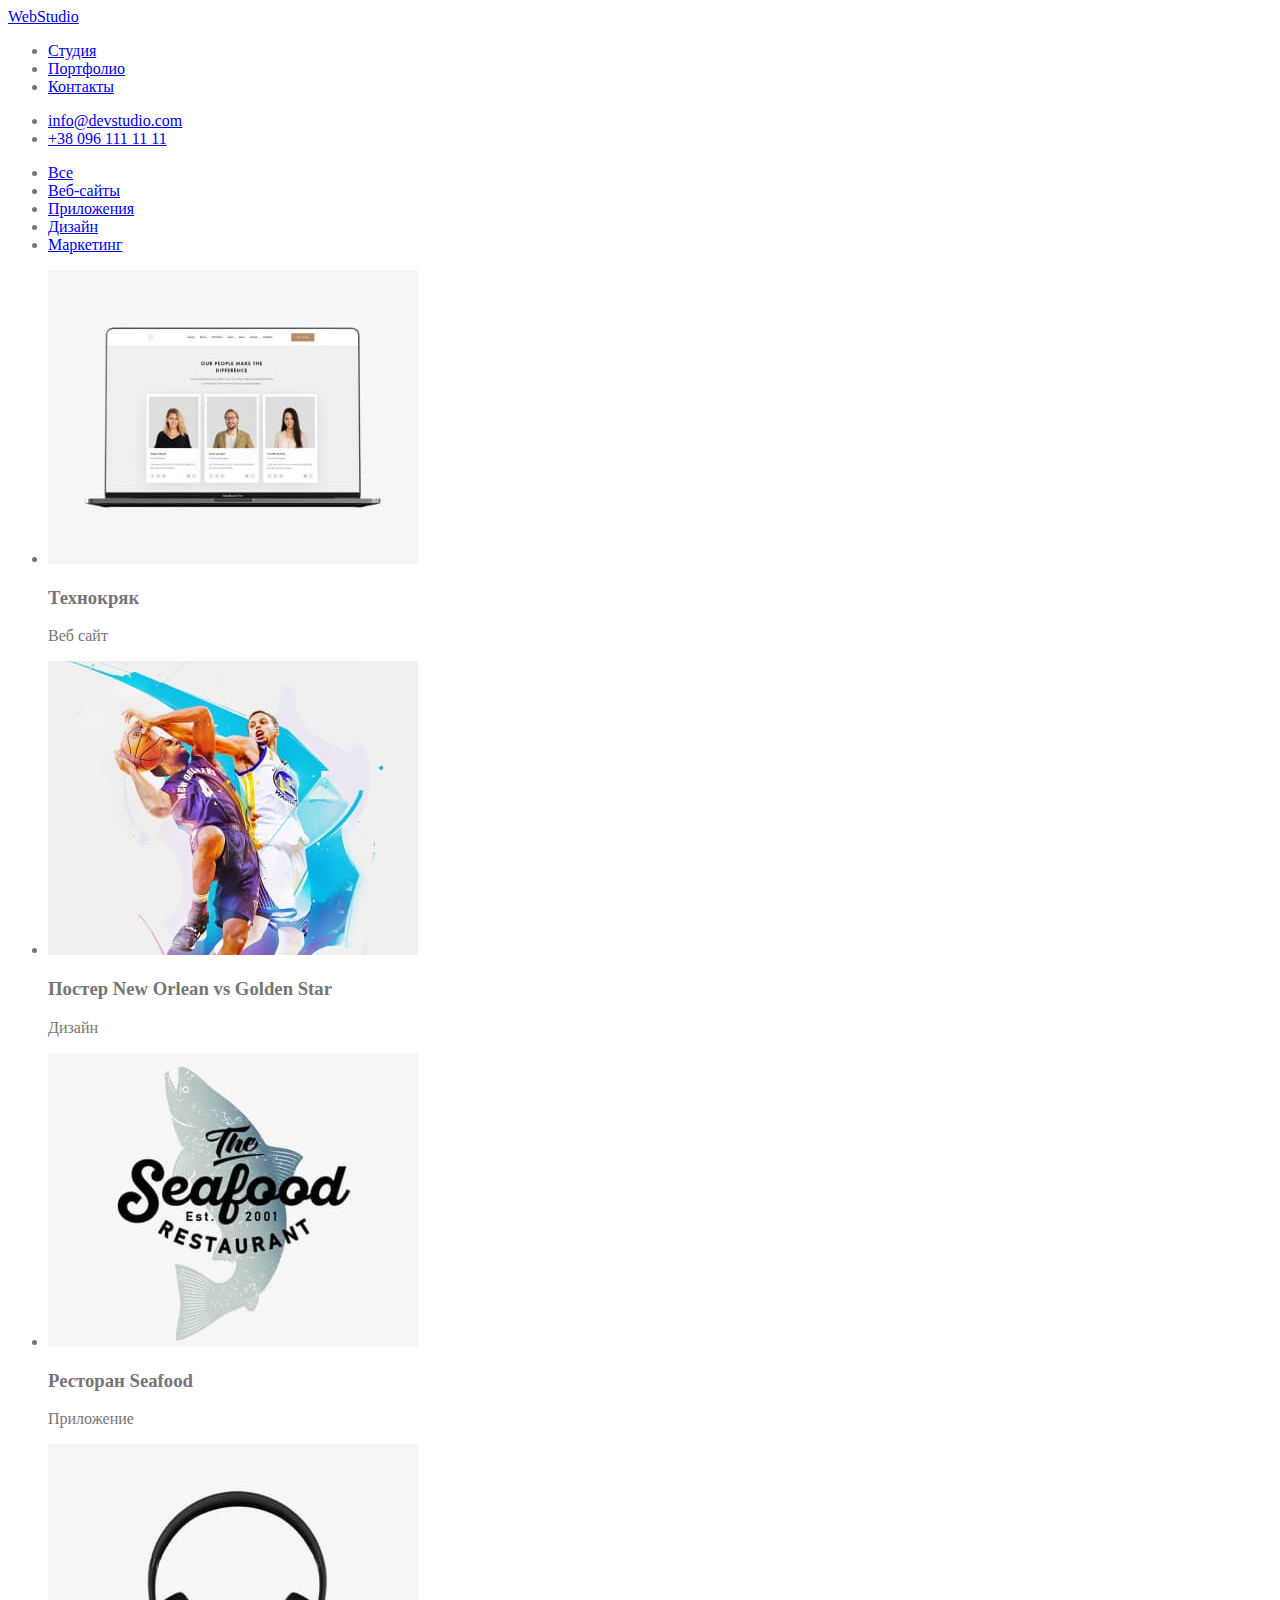
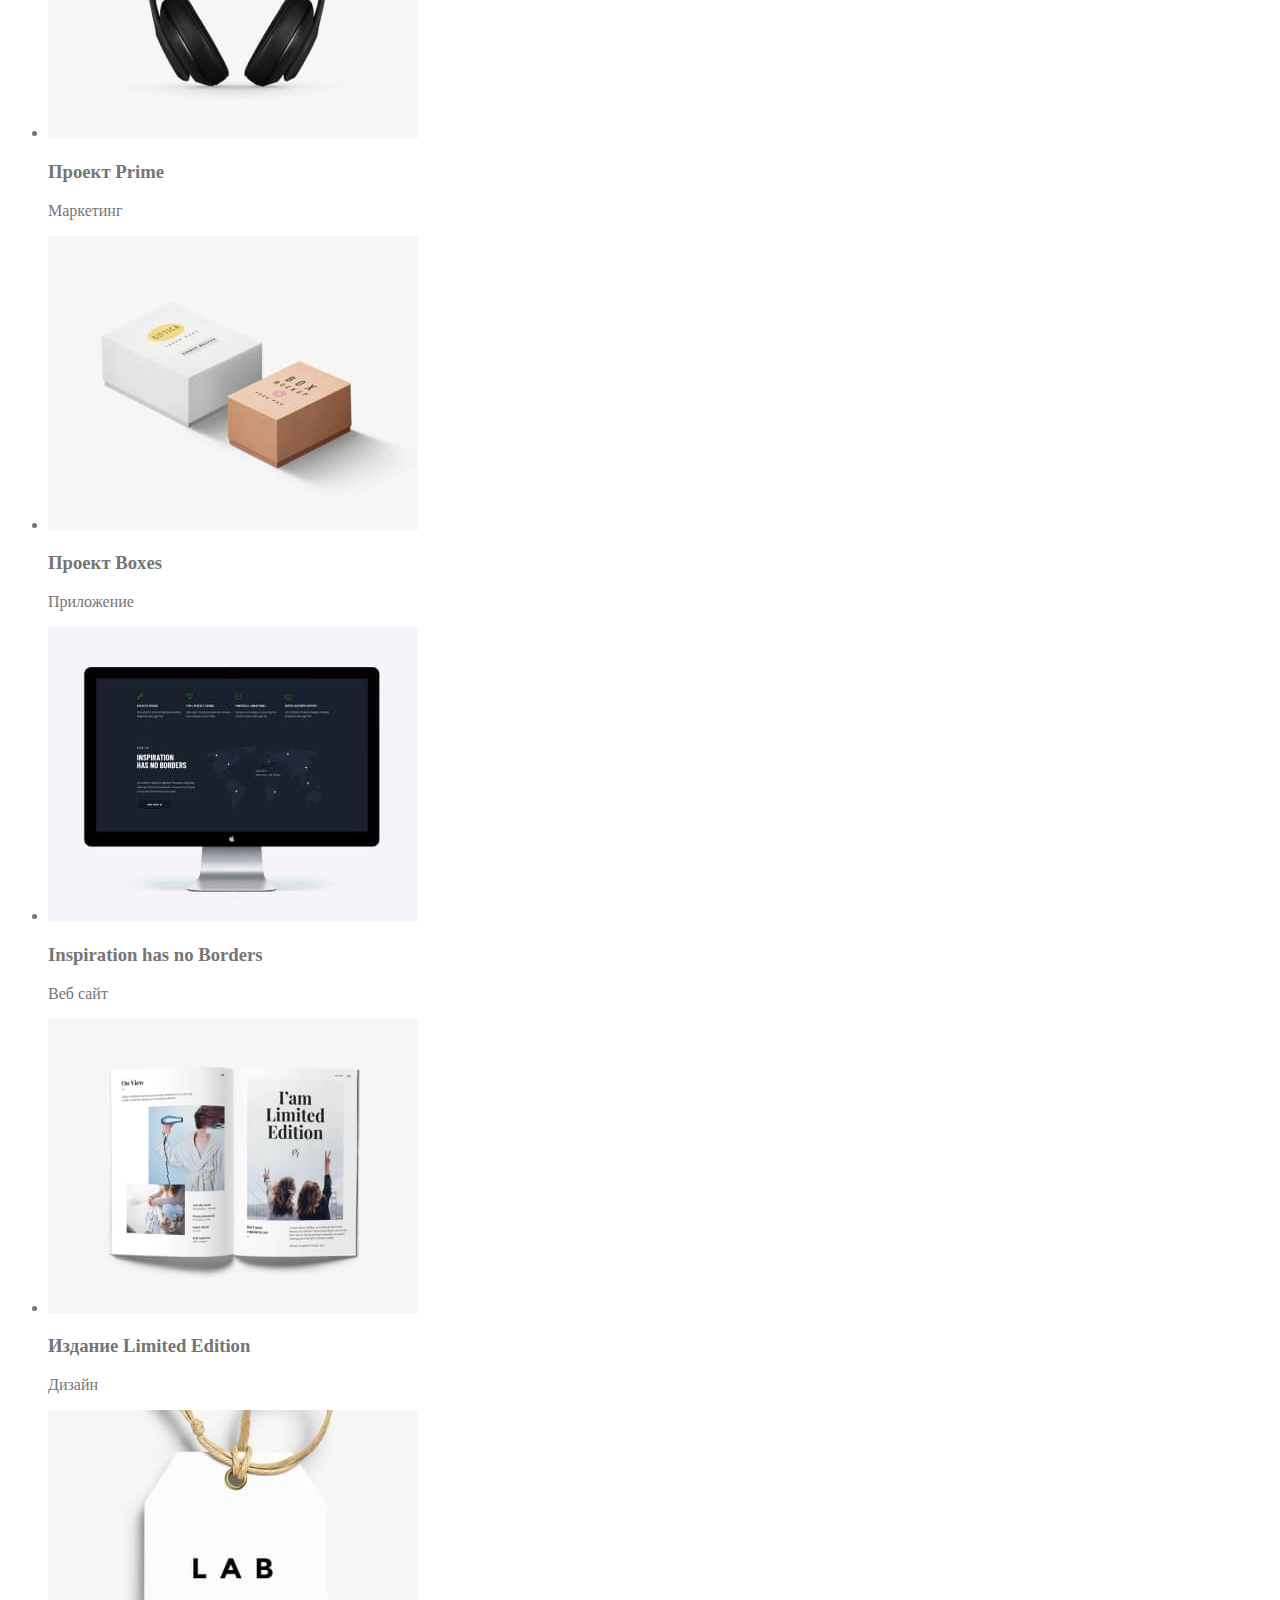
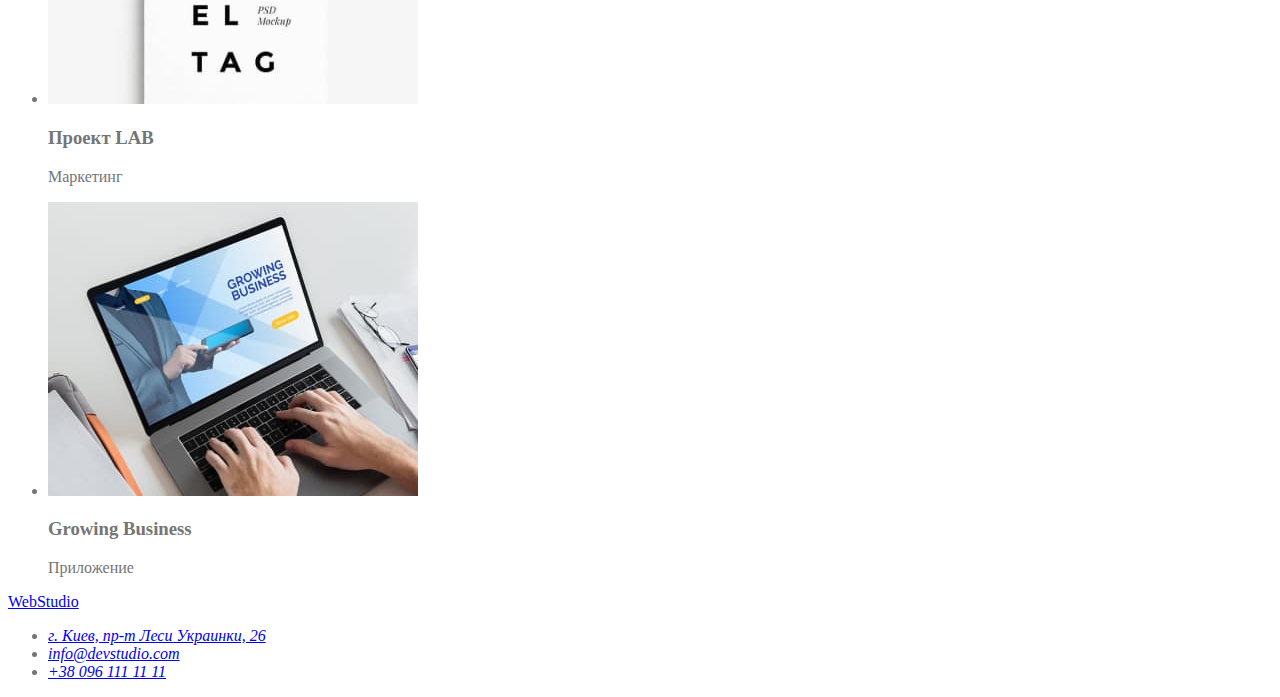
==== portfolio.html @ 2c9095d4 "finish first structure" ====
<!DOCTYPE html>
<html lang="ru">
<head>
    <meta charset="UTF-8">
    <meta http-equiv="X-UA-Compatible" content="IE=edge">
    <meta name="viewport" content="width=device-width, initial-scale=1.0">
    <link rel="stylesheet" href="./css/style.css" />
    <title>Портфолио</title>
</head>
<body>
    <!--Header-->
        <header>
            <nav>
                <a href="./index.html">
                    <span>WebStudio</span>
                </a>
                <ul>
                    <li><a href="#">Студия</a></li>
                    <li><a href="#">Портфолио</a></li>
                    <li><a href="#">Контакты</a></li>
                </ul>
            </nav>
            <ul>
                <li><a href="mailto:info@devstudio.com">info@devstudio.com</a></li>
                <li><a href="tel:+380961111111">+38 096 111 11 11</a></li>
            </ul>
        </header>

<!--Main-->

<main>

<!--Menu-->
<nav>
    <ul>
        <li><a href="#">Все</a></li>
        <li><a href="#">Веб-сайты</a></li>
        <li><a href="#">Приложения</a></li>
        <li><a href="#">Дизайн</a></li>
        <li><a href="#">Маркетинг</a></li>
    </ul>
</nav>

<!--Portfolio project-->
<section>
    <ul>
        <li>
            <img src="./images/web_site_technokriak.jpg" alt="Веб сайт Технокряк" width="370" height="294"/>
            <h3>Технокряк</h3>
            <p>Веб сайт</p>
        </li>
        <li>
            <img src="./images/design_poster.jpg" alt="Дизайн Постер" width="370" height="294" />
            <h3>Постер New Orlean vs Golden Star</h3>
            <p>Дизайн</p>
        </li>
        <li>
            <img src="./images/app_restaurant.jpg" alt="Ресторан Seafood" width="370" height="294" />
            <h3>Ресторан Seafood</h3>
            <p>Приложение</p>
        </li>
        <li>
            <img src="./images/marketing_project_prime.jpg" alt="Проект Prime" width="370" height="294" />
            <h3>Проект Prime</h3>
            <p>Маркетинг</p>
        </li>
        <li>
            <img src="./images/app_project_boxes.jpg" alt="Проект Boxes" width="370" height="294" />
            <h3>Проект Boxes</h3>
            <p>Приложение</p>
        </li>
        <li>
            <img src="./images/web_site_inspiration_has_no_borders.jpg" alt="Веб сайт Inspiration has not Borders" width="370" height="294" />
            <h3>Inspiration has no Borders</h3>
            <p>Веб сайт</p>
        </li>
        <li>
            <img src="./images/design_edition_limited_edition.jpg" alt="Издание Limited Edition" width="370" height="294" />
            <h3>Издание Limited Edition</h3>
            <p>Дизайн</p>
        </li>
        <li>
            <img src="./images/marketing_project_lab.jpg" alt="Проект LAB" width="370" height="294" />
            <h3>Проект LAB</h3>
            <p>Маркетинг</p>
        </li>
        <li>
            <img src="./images/app_growing_business.jpg" alt="Приложение Growing Business" width="370" height="294" />
            <h3>Growing Business</h3>
            <p>Приложение</p>
        </li>
    </ul>

</section>

</main>

        <!-- Footer-->
        <footer>
            <a href="./index.html">
                <span>WebStudio</span>
            </a>
            <address>
                <ul>
                    <li><a href="https://www.google.com/maps/place/%D0%B1%D1%83%D0%BB.+%D0%9B%D0%B5%D1%81%D0%B8+%D0%A3%D0%BA%D1%80%D0%B0%D0%B8%D0%BD%D0%BA%D0%B8,+26,+%D0%9A%D0%B8%D0%B5%D0%B2,+02000/@50.4265841,30.5361971,17z/data=!3m1!4b1!4m5!3m4!1s0x40d4cf0e033ecbe9:0x57a4dffefec77da0!8m2!3d50.4265807!4d30.5383858"
                            target="_blank">г. Киев, пр-т Леси Украинки, 26</a></li>
                    <li><a href="mailto:info@devstudio.com">info@devstudio.com</a></li>
                    <li><a href="tel:+380961111111">+38 096 111 11 11</a></li>
                </ul>
            </address>
        </footer>
</body>
</html>
---- css/style.css ----
body {
    background-color: #FFFFFF;
    color:#757575;
}

/*Цвет основого текста color:#212121 */
/*Цвет ссылок подсвеченых color:#2196F3 */
/*Цвет белый color:#FFFFFF */
/*Цвет опсания color: #757575; */
/*Цвет контактов в футере: color: rgba(255, 255, 255, 0.6); */

.list {
    list-style:none;
}

.list a{
    text-decoration: none;
}

.logo{
    text-decoration: none;
}

.logo_web {
    color:#2196F3;
}

.logo_studio_black {
    color: #212121;
}

.logo_studio_white {
    color: #FFFFFF;
}

.section_title {
    color:#212121;
    text-transform: uppercase;
}

.main {
    color: #FFFFFF;
    text-transform: uppercase;
    font-size: 44px;
}

.name {
    text-transform: none;
    font-size: 16px;
}

.second {
    font-size: 36px;
}

.contacts {
    font-size: 14px;
}



.our_team p {
    font-size: 16px;
}

.site-contacts .map {
    color: #FFFFFF;
}
  /* Header */


.site-nav .link:hover, 
.site-nav .link:active,
.site-nav .link:focus
 {
    color: #2196F3;
}

.site-nav a {
    color: #212121;
}

/* Banner */

.banner {
background-color: #2F303A;
}

.button {
    background-color: #2196F3;
    font-size: 16px;
    border-radius: 4px;
    color:#FFFFFF;
    width: 200px;
    height: 50px;
}

/* Contacts */

.site-contacts a{
    color:#757575;
}

.site-contacts .link:hover,
.site-contacts .map:hover {
        color: #2196F3;
}

/* Advantages */

.advantages p {
    font-size: 14px;
}

/* Our team */

.our-team {
 background-color: #F5F4FA;;
}



/* What we do */

.services {

}

/* Footer */

.footer {
    background-color: #2F303A;
}
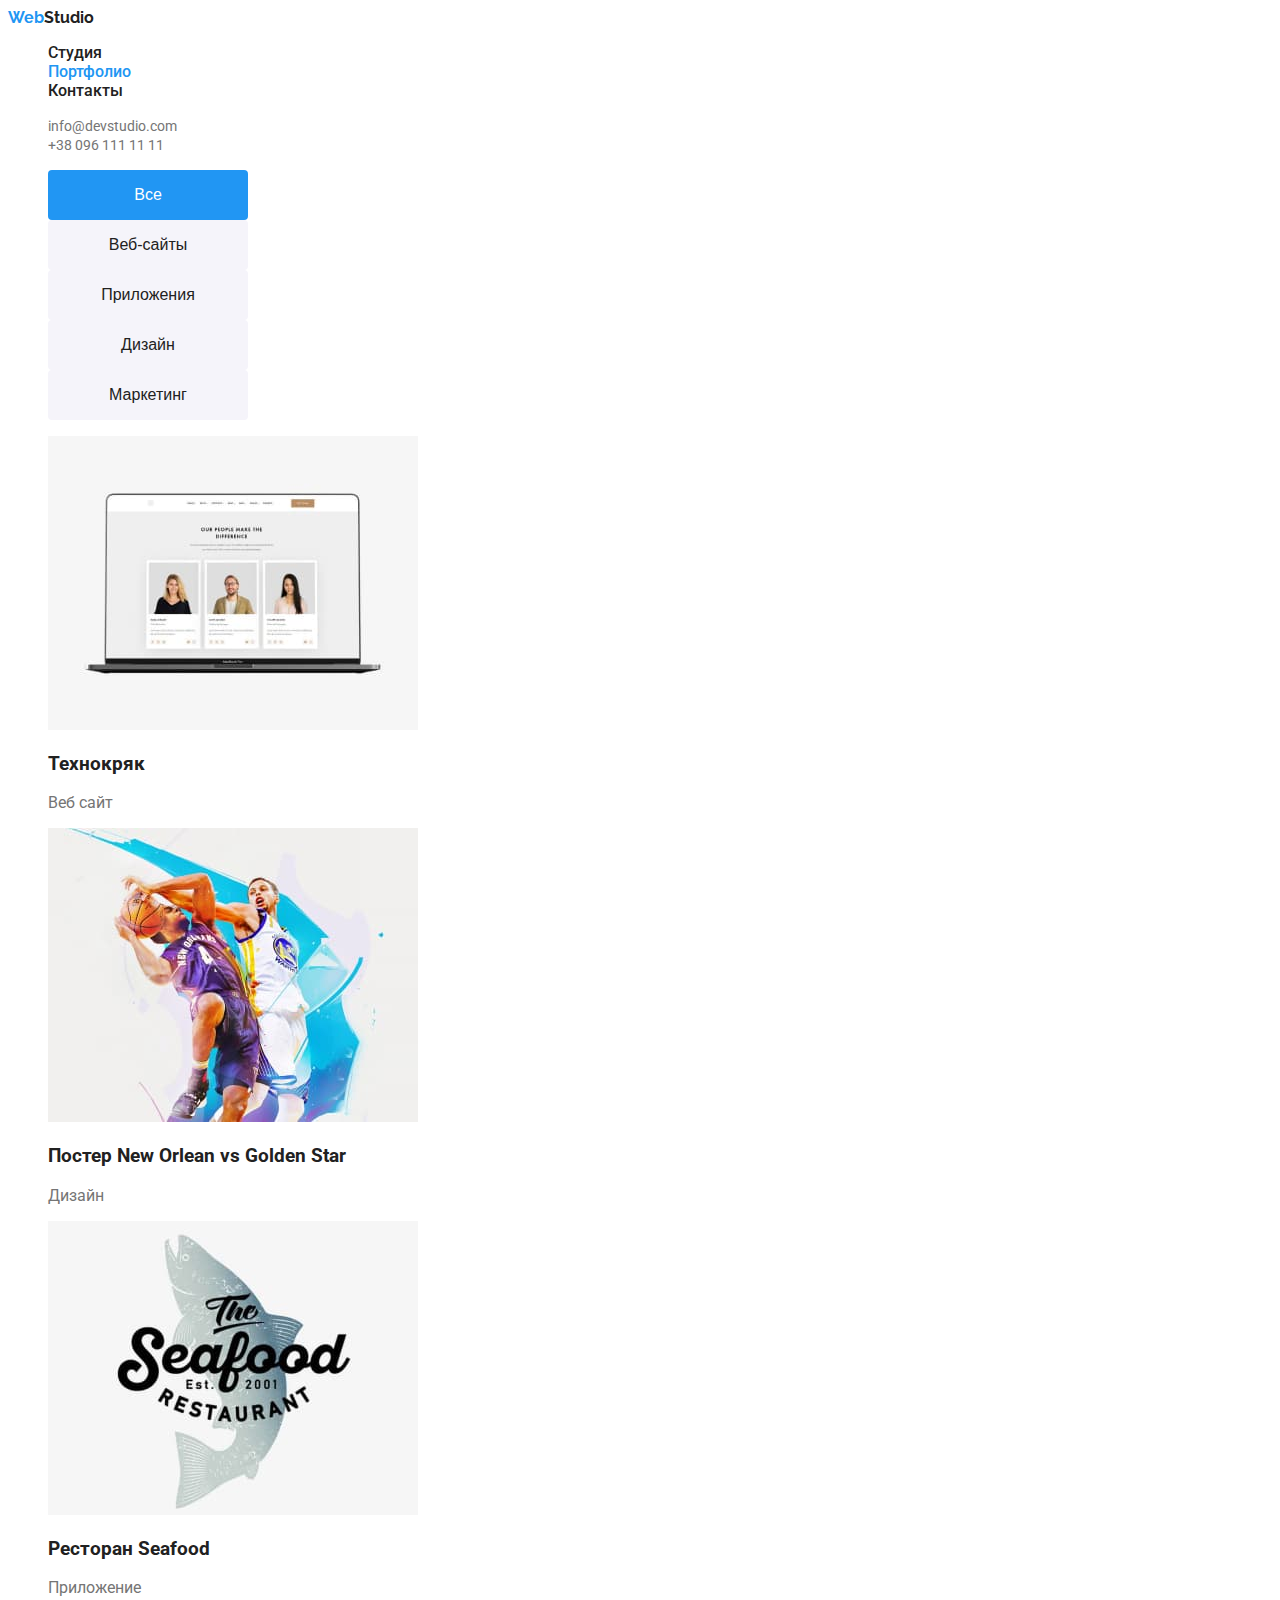
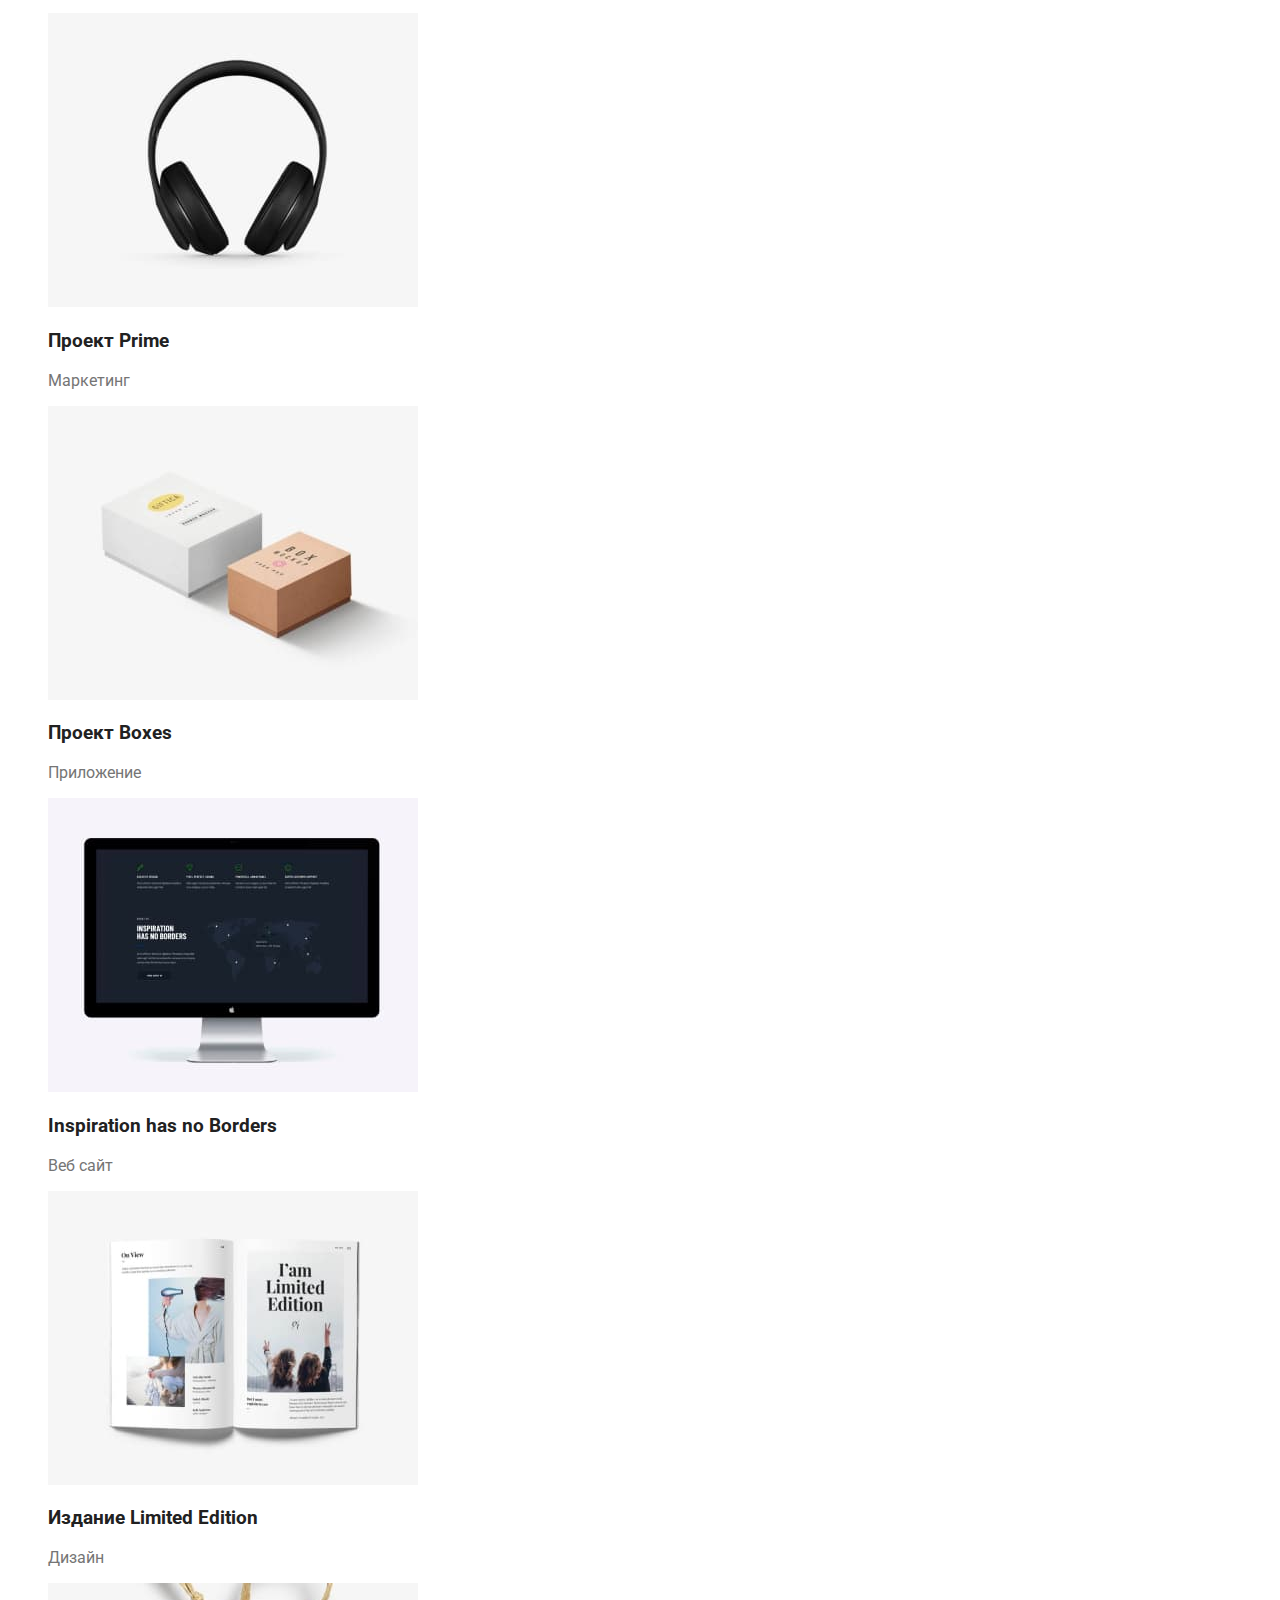
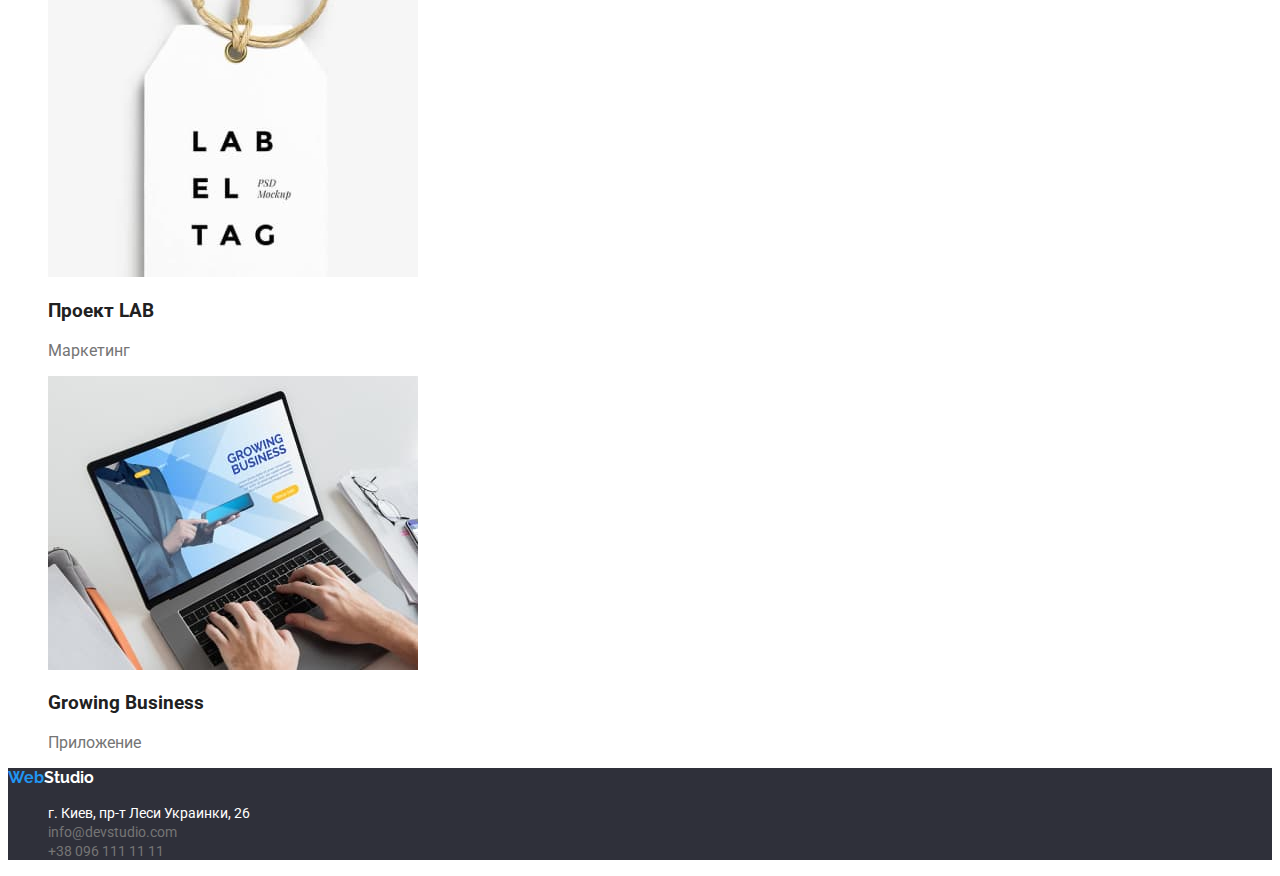
==== commit a1a729a0: "First finish" ====
--- a/portfolio.html
+++ b/portfolio.html
@@ -4,89 +4,91 @@
     <meta charset="UTF-8">
     <meta http-equiv="X-UA-Compatible" content="IE=edge">
     <meta name="viewport" content="width=device-width, initial-scale=1.0">
-    <link rel="stylesheet" href="./css/style.css" />
+    <link rel="stylesheet" href="./css/style.css"/>
+    <link href="https://fonts.googleapis.com/css2?family=Raleway:wght@700&family=Roboto:wght@400;500;700;900&display=swap"
+        rel="stylesheet">
     <title>Портфолио</title>
 </head>
 <body>
-    <!--Header-->
-        <header>
-            <nav>
-                <a href="./index.html">
-                    <span>WebStudio</span>
-                </a>
-                <ul>
-                    <li><a href="#">Студия</a></li>
-                    <li><a href="#">Портфолио</a></li>
-                    <li><a href="#">Контакты</a></li>
-                </ul>
-            </nav>
-            <ul>
-                <li><a href="mailto:info@devstudio.com">info@devstudio.com</a></li>
-                <li><a href="tel:+380961111111">+38 096 111 11 11</a></li>
-            </ul>
-        </header>
-
+<!--Header-->
+<header>
+    <nav>
+        <a href="./index.html" class="logo">
+            <span>
+                <span class="logo_web">Web</span><span class="logo_studio_black ">Studio</span>
+        </a>
+        <ul class="site-nav list">
+            <li><a href="./index.html" class="link">Студия</a></li>
+            <li><a href="./portfolio.html" class="link current">Портфолио</a></li>
+            <li><a href="#" class="link">Контакты</a></li>
+        </ul>
+    </nav>
+    <ul class="site-contacts list">
+        <li><a href="mailto:info@devstudio.com" class="link contacts">info@devstudio.com</a></li>
+        <li><a href="tel:+380961111111" class="link contacts">+38 096 111 11 11</a></li>
+    </ul>
+</header>
 <!--Main-->
 
 <main>
 
 <!--Menu-->
 <nav>
-    <ul>
-        <li><a href="#">Все</a></li>
-        <li><a href="#">Веб-сайты</a></li>
-        <li><a href="#">Приложения</a></li>
-        <li><a href="#">Дизайн</a></li>
-        <li><a href="#">Маркетинг</a></li>
+    <ul class="menu list">
+        <li><button type="button" class="button active">Все</button></li>
+        <li><button type="button" class="button">Веб-сайты</button></li>
+        <li><button type="button" class="button">Приложения</button></li>
+        <li><button type="button" class="button">Дизайн</button></li>
+        <li><button type="button" class="button">Маркетинг</button></li>
     </ul>
 </nav>
 
 <!--Portfolio project-->
-<section>
-    <ul>
+<section class="portfolio">
+    <ul class="portfolio-project list">
         <li>
             <img src="./images/web_site_technokriak.jpg" alt="Веб сайт Технокряк" width="370" height="294"/>
-            <h3>Технокряк</h3>
+            <h3 class="section_title project">Технокряк</h3>
             <p>Веб сайт</p>
         </li>
         <li>
             <img src="./images/design_poster.jpg" alt="Дизайн Постер" width="370" height="294" />
-            <h3>Постер New Orlean vs Golden Star</h3>
+            <h3 class="section_title project">Постер New Orlean vs Golden Star</h3>
             <p>Дизайн</p>
         </li>
         <li>
             <img src="./images/app_restaurant.jpg" alt="Ресторан Seafood" width="370" height="294" />
-            <h3>Ресторан Seafood</h3>
+            <h3 class="section_title project">Ресторан Seafood</h3>
             <p>Приложение</p>
         </li>
         <li>
             <img src="./images/marketing_project_prime.jpg" alt="Проект Prime" width="370" height="294" />
-            <h3>Проект Prime</h3>
+            <h3 class="section_title project">Проект Prime</h3>
             <p>Маркетинг</p>
         </li>
         <li>
             <img src="./images/app_project_boxes.jpg" alt="Проект Boxes" width="370" height="294" />
-            <h3>Проект Boxes</h3>
+            <h3 class="section_title project">Проект Boxes</h3>
             <p>Приложение</p>
         </li>
         <li>
             <img src="./images/web_site_inspiration_has_no_borders.jpg" alt="Веб сайт Inspiration has not Borders" width="370" height="294" />
-            <h3>Inspiration has no Borders</h3>
+            <h3 class="section_title project">Inspiration has no Borders</h3>
             <p>Веб сайт</p>
         </li>
         <li>
             <img src="./images/design_edition_limited_edition.jpg" alt="Издание Limited Edition" width="370" height="294" />
-            <h3>Издание Limited Edition</h3>
+            <h3 class="section_title project">Издание Limited Edition</h3>
             <p>Дизайн</p>
         </li>
         <li>
             <img src="./images/marketing_project_lab.jpg" alt="Проект LAB" width="370" height="294" />
-            <h3>Проект LAB</h3>
+            <h3 class="section_title project">Проект LAB</h3>
             <p>Маркетинг</p>
         </li>
         <li>
             <img src="./images/app_growing_business.jpg" alt="Приложение Growing Business" width="370" height="294" />
-            <h3>Growing Business</h3>
+            <h3 class="section_title project">Growing Business</h3>
             <p>Приложение</p>
         </li>
     </ul>
@@ -95,19 +97,20 @@
 
 </main>
 
-        <!-- Footer-->
-        <footer>
-            <a href="./index.html">
-                <span>WebStudio</span>
-            </a>
-            <address>
-                <ul>
-                    <li><a href="https://www.google.com/maps/place/%D0%B1%D1%83%D0%BB.+%D0%9B%D0%B5%D1%81%D0%B8+%D0%A3%D0%BA%D1%80%D0%B0%D0%B8%D0%BD%D0%BA%D0%B8,+26,+%D0%9A%D0%B8%D0%B5%D0%B2,+02000/@50.4265841,30.5361971,17z/data=!3m1!4b1!4m5!3m4!1s0x40d4cf0e033ecbe9:0x57a4dffefec77da0!8m2!3d50.4265807!4d30.5383858"
-                            target="_blank">г. Киев, пр-т Леси Украинки, 26</a></li>
-                    <li><a href="mailto:info@devstudio.com">info@devstudio.com</a></li>
-                    <li><a href="tel:+380961111111">+38 096 111 11 11</a></li>
-                </ul>
-            </address>
-        </footer>
+<!-- Footer-->
+<footer class="footer">
+    <a href="./index.html" class="logo">
+        <span>
+            <span class="logo_web">Web</span><span class="logo_studio_white">Studio</span>
+    </a>
+    <address>
+        <ul class="site-contacts list">
+            <li><a href="https://www.google.com/maps/place/%D0%B1%D1%83%D0%BB.+%D0%9B%D0%B5%D1%81%D0%B8+%D0%A3%D0%BA%D1%80%D0%B0%D0%B8%D0%BD%D0%BA%D0%B8,+26,+%D0%9A%D0%B8%D0%B5%D0%B2,+02000/@50.4265841,30.5361971,17z/data=!3m1!4b1!4m5!3m4!1s0x40d4cf0e033ecbe9:0x57a4dffefec77da0!8m2!3d50.4265807!4d30.5383858"
+                    target="_blank" class="map">г. Киев, пр-т Леси Украинки, 26</a></li>
+            <li><a href="mailto:info@devstudio.com" class="link contacts">info@devstudio.com</a></li>
+            <li><a href="tel:+380961111111" class="link contacts">+38 096 111 11 11</a></li>
+        </ul>
+    </address>
+</footer>
 </body>
 </html>--- a/css/style.css
+++ b/css/style.css
@@ -1,28 +1,19 @@
 body {
     background-color: #FFFFFF;
     color:#757575;
+    font-family: Roboto;
+    font-style:normal;
 }
 
-/*Цвет основого текста color:#212121 */
-/*Цвет ссылок подсвеченых color:#2196F3 */
-/*Цвет белый color:#FFFFFF */
-/*Цвет опсания color: #757575; */
-/*Цвет контактов в футере: color: rgba(255, 255, 255, 0.6); */
-
-.list {
-    list-style:none;
-}
-
-.list a{
-    text-decoration: none;
-}
 
 .logo{
     text-decoration: none;
+    font-family: Raleway;
+    font-weight: 700;
 }
 
 .logo_web {
-    color:#2196F3;
+    color: #2196F3;
 }
 
 .logo_studio_black {
@@ -33,20 +24,34 @@
     color: #FFFFFF;
 }
 
+
+.list {
+    list-style: none;
+}
+
+.list a {
+    text-decoration: none;
+}
+
+
 .section_title {
     color:#212121;
     text-transform: uppercase;
+    font-weight: 700;
 }
 
 .main {
     color: #FFFFFF;
     text-transform: uppercase;
     font-size: 44px;
+    font-style: normal;
+    font-weight: 900;
 }
 
 .name {
     text-transform: none;
     font-size: 16px;
+    font-weight: 500;
 }
 
 .second {
@@ -57,17 +62,43 @@
     font-size: 14px;
 }
 
-
-
 .our_team p {
     font-size: 16px;
+    font-weight: 400;
 }
 
 .site-contacts .map {
     color: #FFFFFF;
 }
+
+.site-nav .link.current {
+    color: #2196F3;
+}
+
+
+.button {
+    background-color: #2196F3;
+    border: 0;
+    font-size: 16px;
+    border-radius: 4px;
+    font-weight: 700;
+    color: #FFFFFF;
+    width: 200px;
+    height: 50px;
+}
+
+.menu .button.active {
+    background-color: #2196F3;
+    color: #FFFFFF;
+}
+
+.menu .button {
+    background-color: #F5F4FA;
+    color:#212121;
+    font-weight:500;
+}
+
   /* Header */
-
 
 .site-nav .link:hover, 
 .site-nav .link:active,
@@ -78,6 +109,7 @@
 
 .site-nav a {
     color: #212121;
+    font-weight: 500;
 }
 
 /* Banner */
@@ -86,19 +118,13 @@
 background-color: #2F303A;
 }
 
-.button {
-    background-color: #2196F3;
-    font-size: 16px;
-    border-radius: 4px;
-    color:#FFFFFF;
-    width: 200px;
-    height: 50px;
-}
-
 /* Contacts */
 
 .site-contacts a{
     color:#757575;
+    font-weight: 400;
+    font-style: normal;
+    font-size: 14px;
 }
 
 .site-contacts .link:hover,
@@ -110,24 +136,25 @@
 
 .advantages p {
     font-size: 14px;
+    font-weight: 400;
 }
 
 /* Our team */
 
 .our-team {
- background-color: #F5F4FA;;
+ background-color: #F5F4FA;
 }
-
-
 
 /* What we do */
 
-.services {
-
+.project {
+text-transform: none;
 }
 
 /* Footer */
 
 .footer {
     background-color: #2F303A;
-}+}
+
+
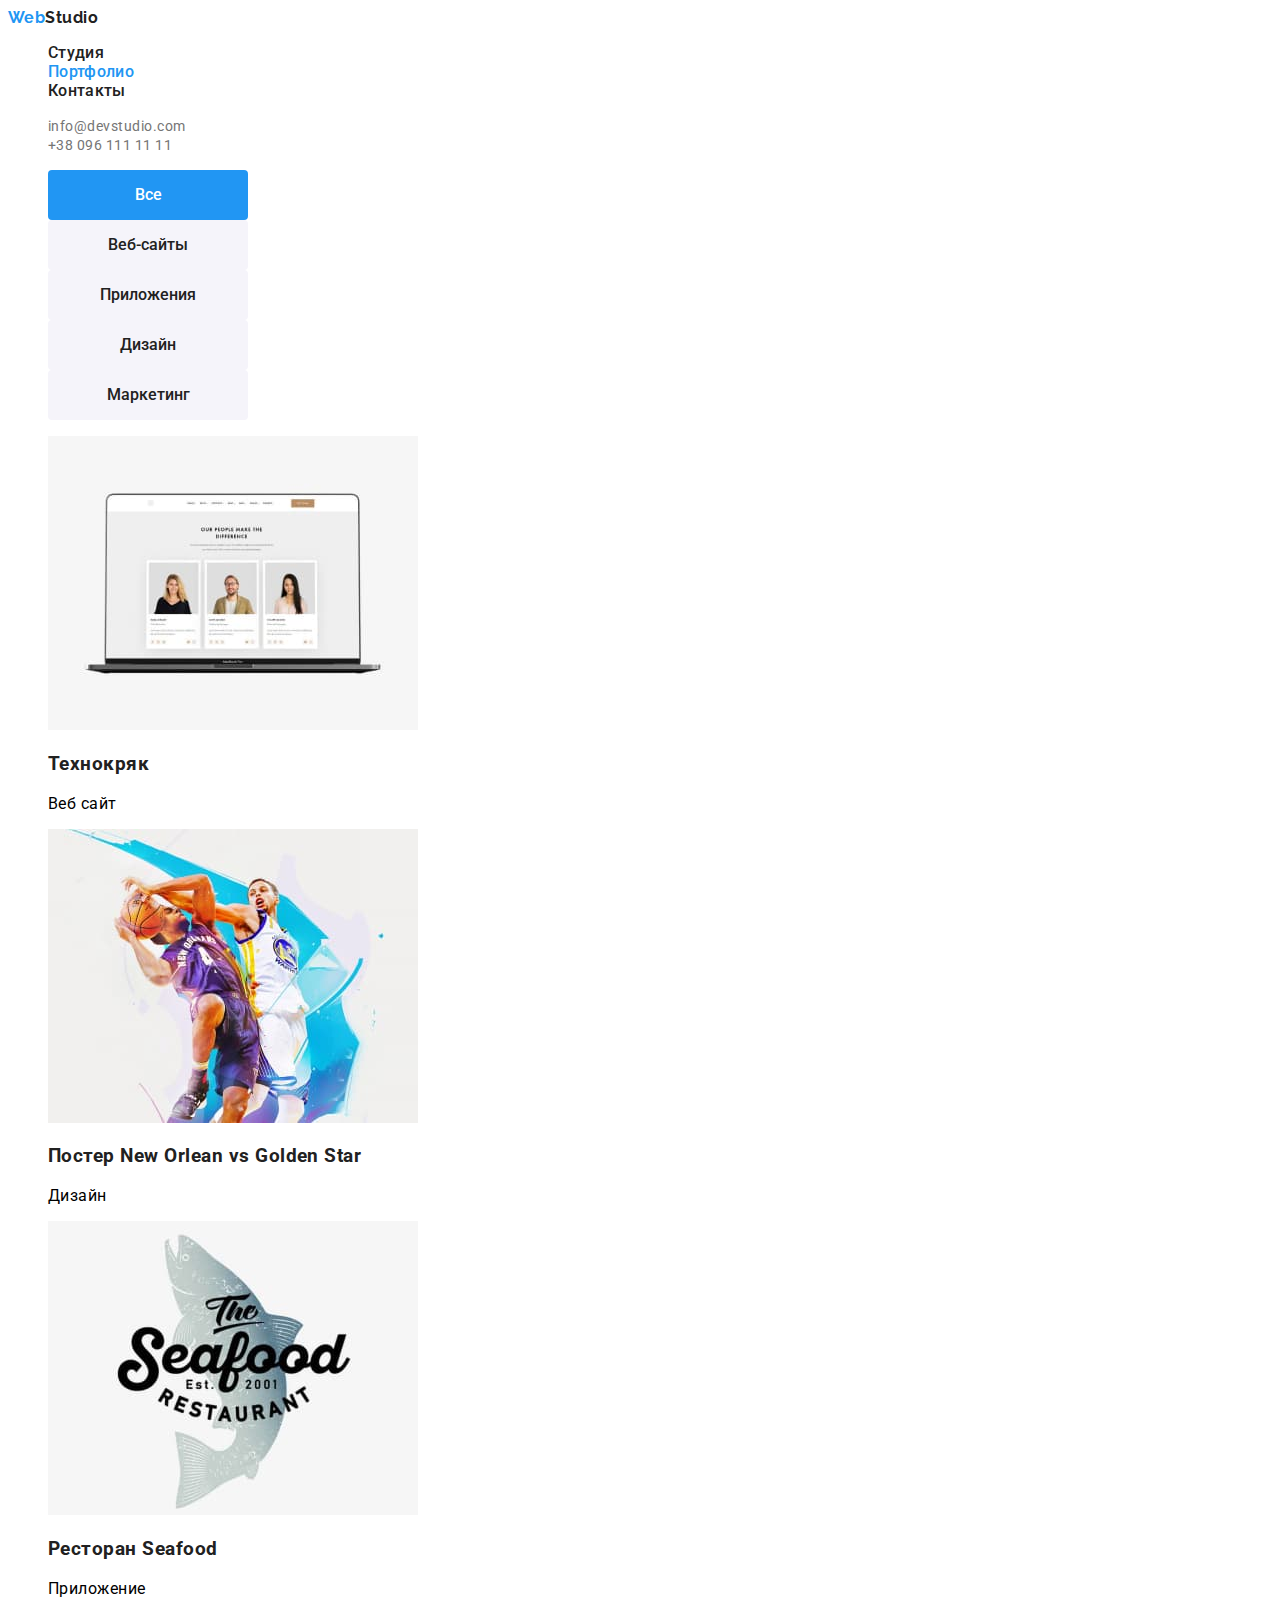
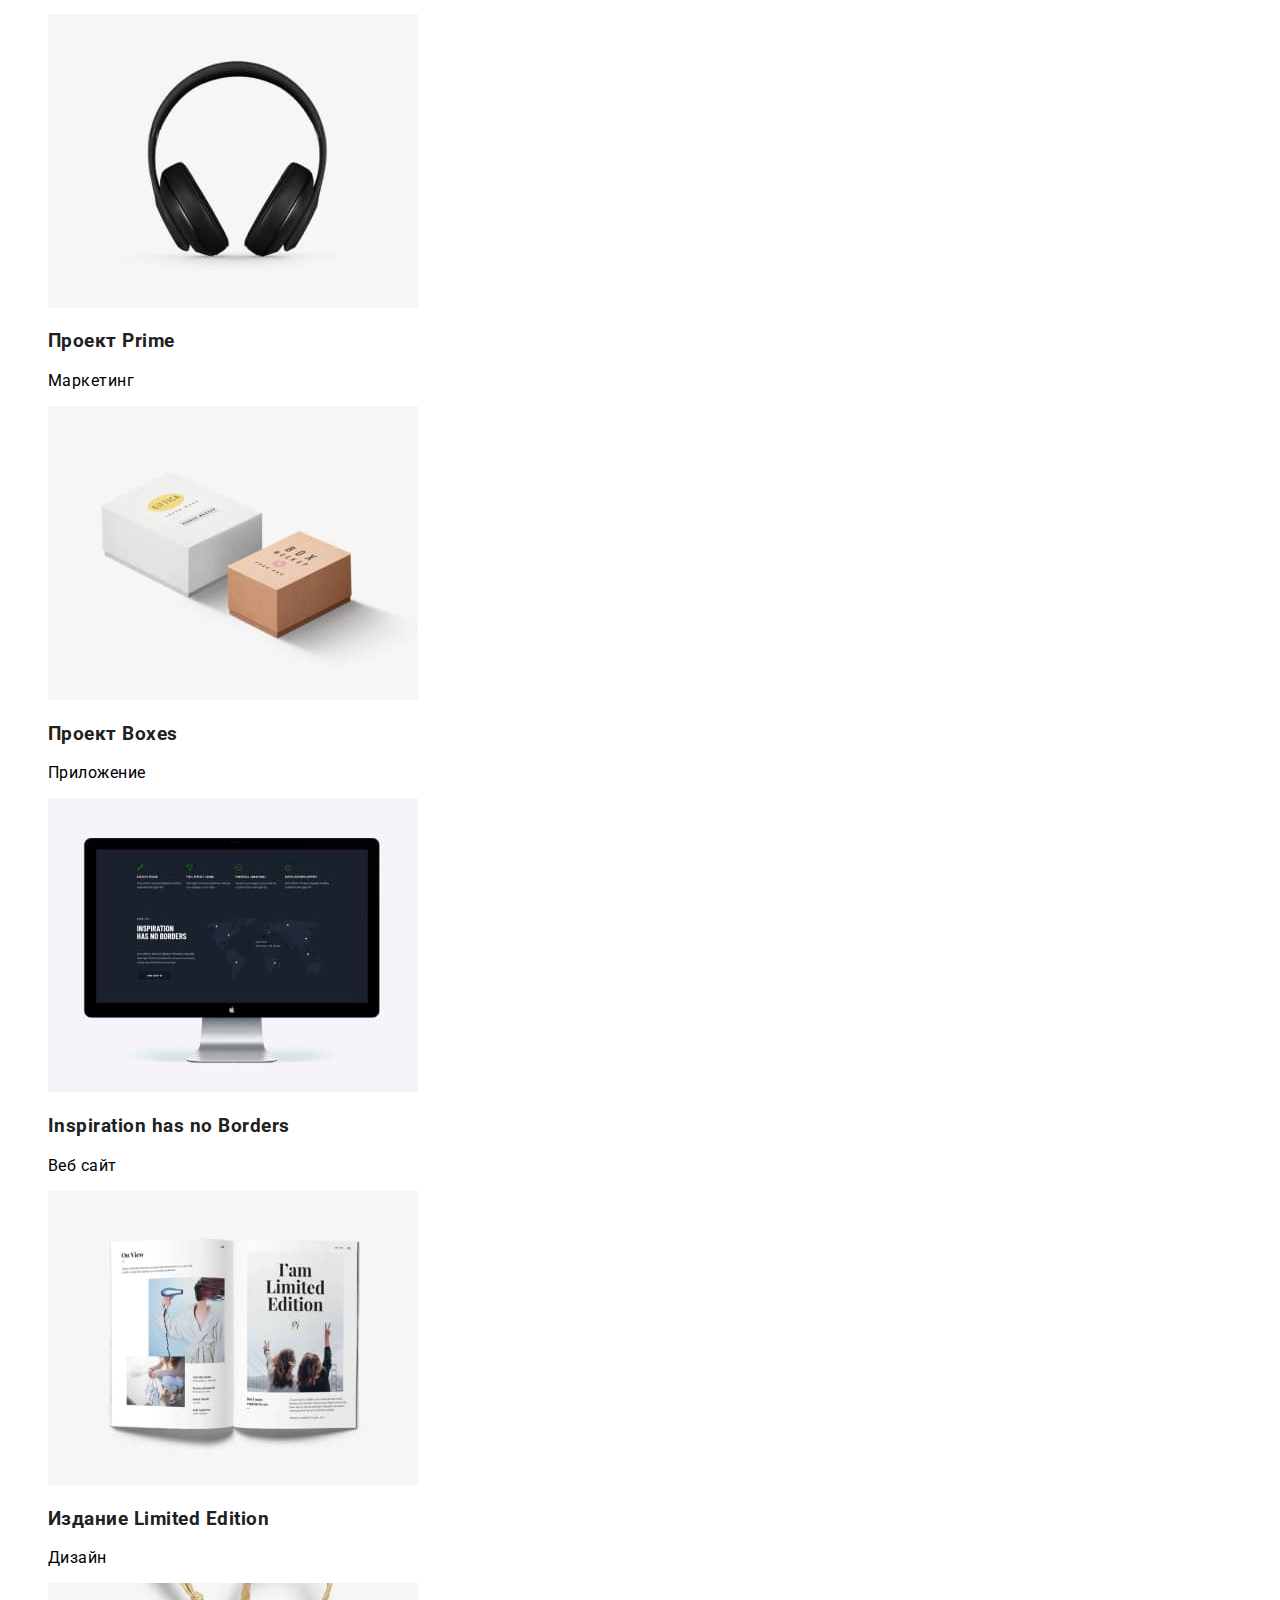
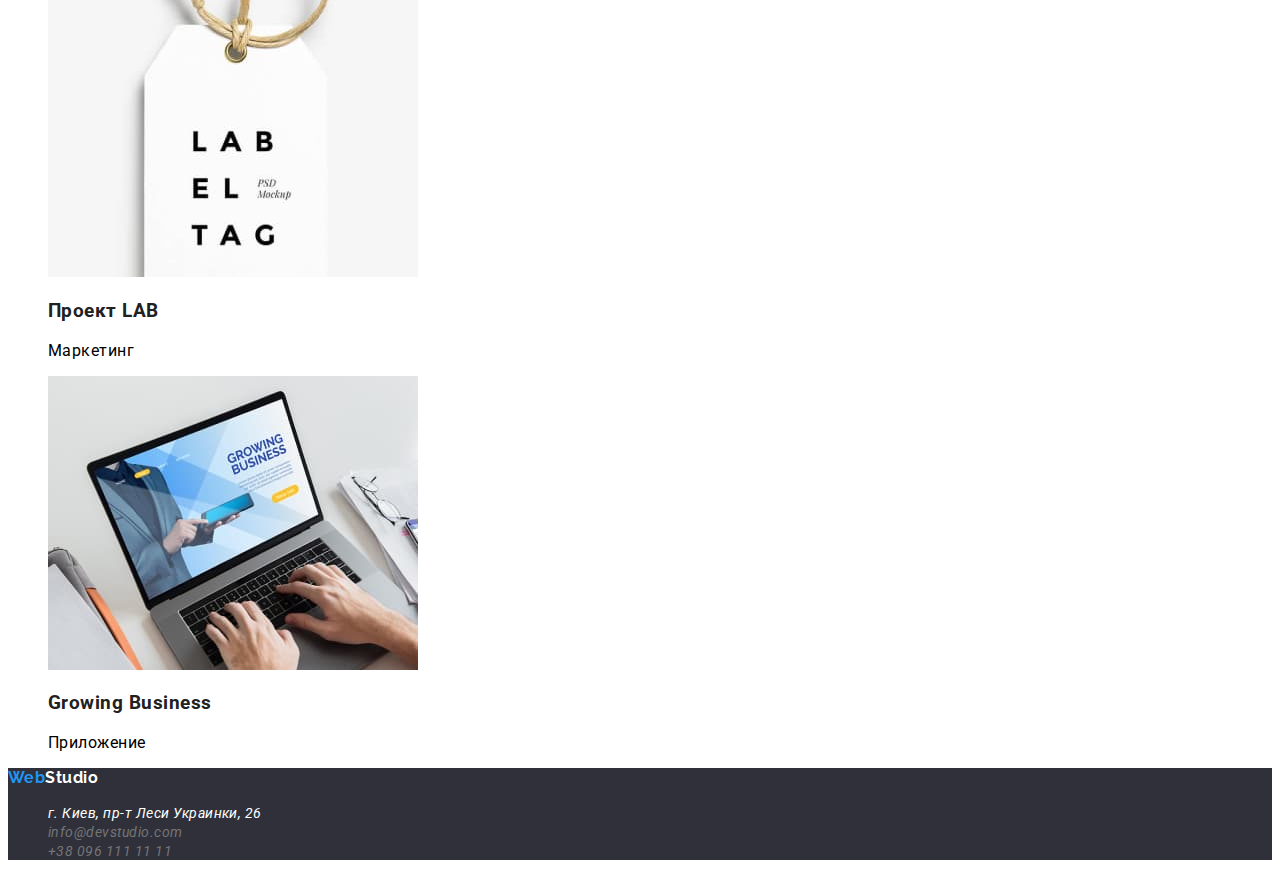
==== commit 9f4939c5: "Before sent to mmentor" ====
--- a/portfolio.html
+++ b/portfolio.html
@@ -14,7 +14,7 @@
 <header>
     <nav>
         <a href="./index.html" class="logo">
-            <span>
+         
                 <span class="logo_web">Web</span><span class="logo_studio_black ">Studio</span>
         </a>
         <ul class="site-nav list">
@@ -35,11 +35,11 @@
 <!--Menu-->
 <nav>
     <ul class="menu list">
-        <li><button type="button" class="button active">Все</button></li>
-        <li><button type="button" class="button">Веб-сайты</button></li>
-        <li><button type="button" class="button">Приложения</button></li>
-        <li><button type="button" class="button">Дизайн</button></li>
-        <li><button type="button" class="button">Маркетинг</button></li>
+        <li><button type="button" class="button active link">Все</button></li>
+        <li><button type="button" class="button link">Веб-сайты</button></li>
+        <li><button type="button" class="button link">Приложения</button></li>
+        <li><button type="button" class="button link">Дизайн</button></li>
+        <li><button type="button" class="button link">Маркетинг</button></li>
     </ul>
 </nav>
 
@@ -100,7 +100,7 @@
 <!-- Footer-->
 <footer class="footer">
     <a href="./index.html" class="logo">
-        <span>
+      
             <span class="logo_web">Web</span><span class="logo_studio_white">Studio</span>
     </a>
     <address>
--- a/css/style.css
+++ b/css/style.css
@@ -1,27 +1,41 @@
+
+:root {
+  --button-and-h1-color: #FFFFFF;
+  --main-text-color: #757575;
+  --small-text-color: #212121;
+  --background-button-hover:#2196F3;
+  --background-header-footer-color:#2F303A;
+  --background-our-team-color: #F5F4FA;
+}
+
+
 body {
-    background-color: #FFFFFF;
-    color:#757575;
-    font-family: Roboto;
+    background-color: var(--main-white-color);
+    color:var(main-text-color);
+    font-family: Roboto, sans-serif;
     font-style:normal;
+    font-weight: 400;
+    letter-spacing: 0.03em;
 }
 
 
 .logo{
     text-decoration: none;
-    font-family: Raleway;
+    font-family: Raleway, sans-serif;
     font-weight: 700;
+    line-height: 1.2;
 }
 
 .logo_web {
-    color: #2196F3;
+    color: var(--background-button-hover);
 }
 
 .logo_studio_black {
-    color: #212121;
+    color:var(--small-text-color);
 }
 
 .logo_studio_white {
-    color: #FFFFFF;
+    color: var(--button-and-h1-color);
 }
 
 
@@ -35,114 +49,128 @@
 
 
 .section_title {
-    color:#212121;
+    color:var(--small-text-color);
     text-transform: uppercase;
     font-weight: 700;
 }
 
 .main {
-    color: #FFFFFF;
+    color: var(--button-and-h1-color);
     text-transform: uppercase;
     font-size: 44px;
+    line-height: 1.2;
     font-style: normal;
+    text-align: center;
     font-weight: 900;
 }
 
 .name {
     text-transform: none;
     font-size: 16px;
+    line-height: 1.19;
     font-weight: 500;
 }
 
 .second {
     font-size: 36px;
+    line-height: 1.16;
+    text-align: center;
 }
 
 .contacts {
     font-size: 14px;
+    line-height: 1.7;
 }
 
 .our_team p {
     font-size: 16px;
     font-weight: 400;
+    line-height: 1.16;
 }
 
 .site-contacts .map {
-    color: #FFFFFF;
+    color: var(--button-and-h1-color);
 }
 
-.site-nav .link.current {
-    color: #2196F3;
-}
-
-
 .button {
-    background-color: #2196F3;
+    background-color: var(--background-button-hover);
     border: 0;
+    font-family: Roboto, sans-serif;
     font-size: 16px;
     border-radius: 4px;
+    line-height: 1.9;
     font-weight: 700;
-    color: #FFFFFF;
+    color: var(--button-and-h1-color);
     width: 200px;
     height: 50px;
+    cursor: pointer;
 }
 
 .menu .button.active {
-    background-color: #2196F3;
-    color: #FFFFFF;
+    background-color: var(--background-button-hover);
+    color:var(--button-and-h1-color);
 }
 
 .menu .button {
-    background-color: #F5F4FA;
-    color:#212121;
+    background-color: var(--background-our-team-color);
+    color:var(--small-text-color);
     font-weight:500;
 }
 
-  /* Header */
+.menu .button:hover,
+.menu .button:active,
+.menu .button:focus {
+    background-color: var(--background-button-hover);
+    color: var(--button-and-h1-color);
+}
+
 
 .site-nav .link:hover, 
 .site-nav .link:active,
 .site-nav .link:focus
  {
-    color: #2196F3;
+    color: var(--background-button-hover);
 }
 
 .site-nav a {
-    color: #212121;
+    color: var(--small-text-color);
     font-weight: 500;
+    letter-spacing: 0.02em;
+}
+
+.site-nav .link.current {
+    color: var(--background-button-hover);
 }
 
 /* Banner */
 
 .banner {
-background-color: #2F303A;
+background-color: var(--background-header-footer-color);
 }
 
 /* Contacts */
 
 .site-contacts a{
-    color:#757575;
-    font-weight: 400;
-    font-style: normal;
+    color:var(--main-text-color);
     font-size: 14px;
+    line-height: 1.2;
 }
 
 .site-contacts .link:hover,
 .site-contacts .map:hover {
-        color: #2196F3;
+        color: var(--background-button-hover);
 }
 
 /* Advantages */
 
 .advantages p {
     font-size: 14px;
-    font-weight: 400;
 }
 
 /* Our team */
 
 .our-team {
- background-color: #F5F4FA;
+ background-color: var(--background-our-team-color);
 }
 
 /* What we do */
@@ -154,7 +182,7 @@
 /* Footer */
 
 .footer {
-    background-color: #2F303A;
+    background-color: var(--background-header-footer-color);
 }
 
 
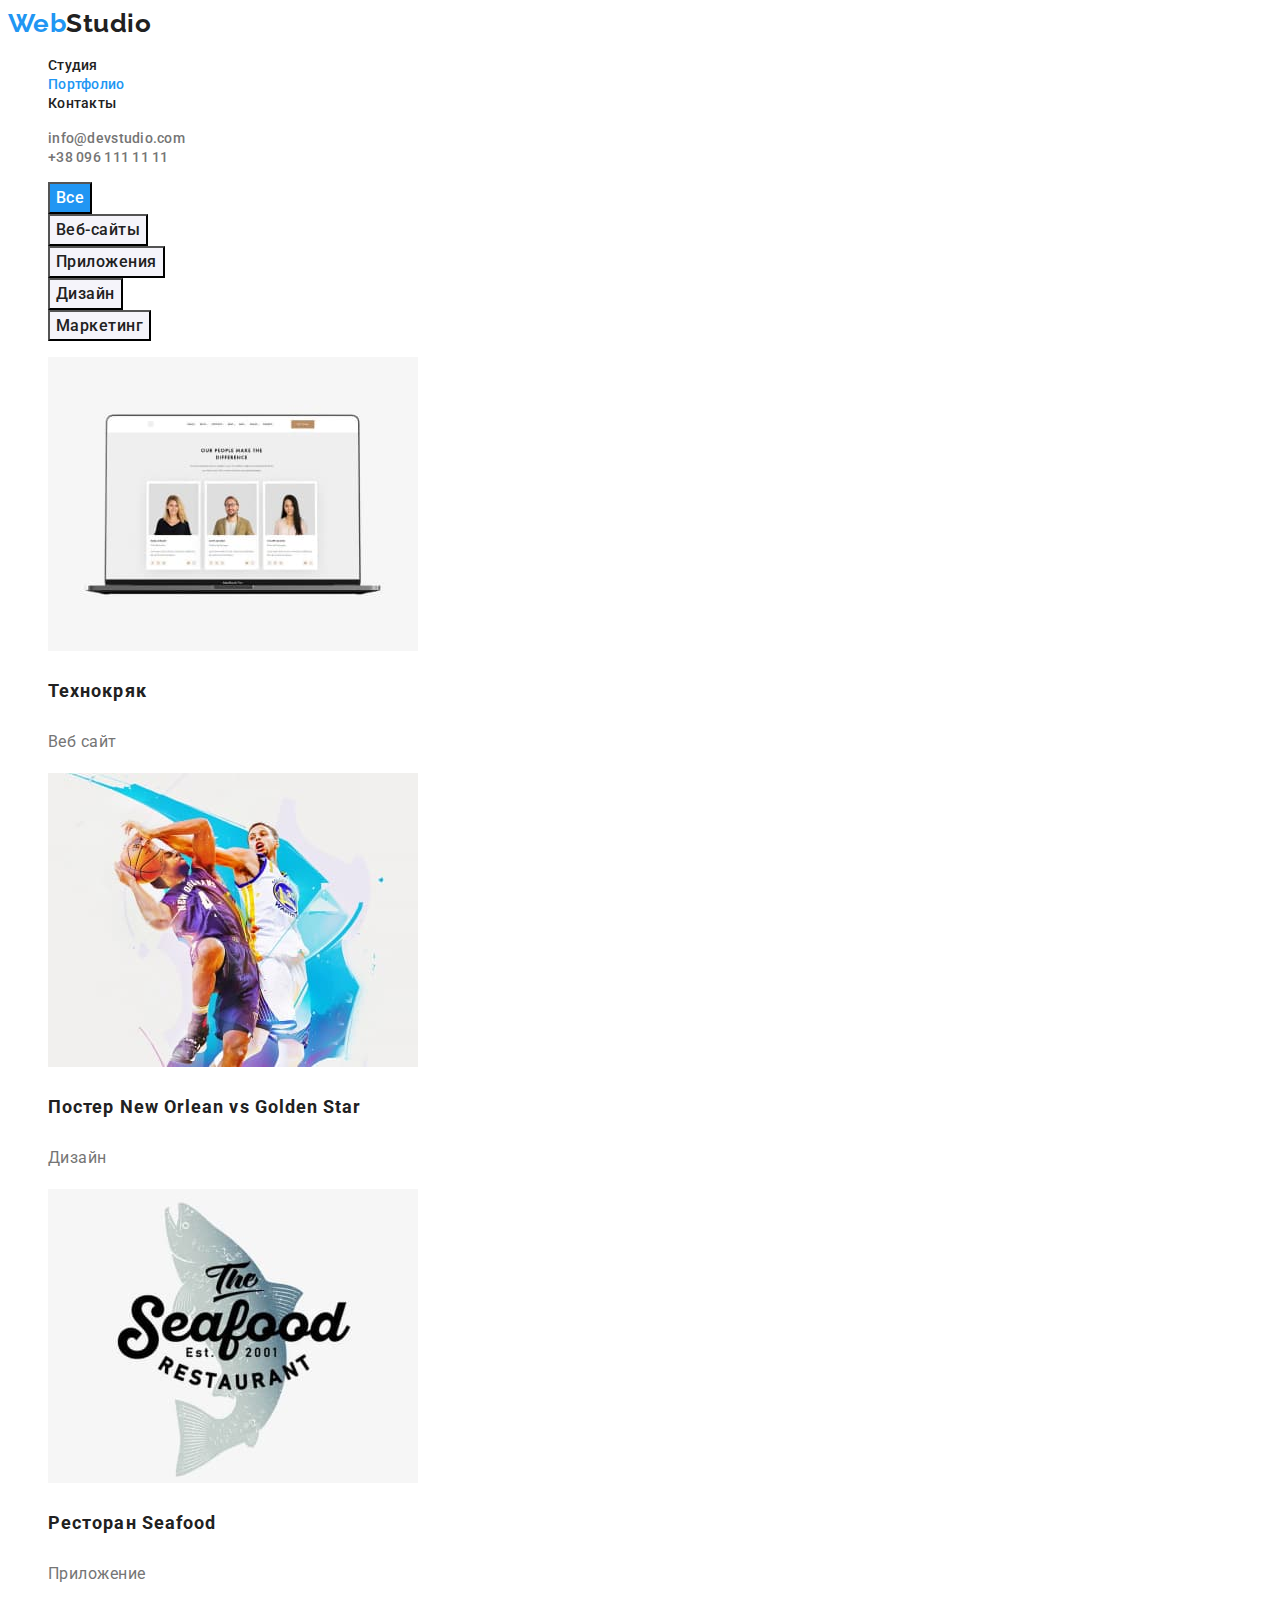
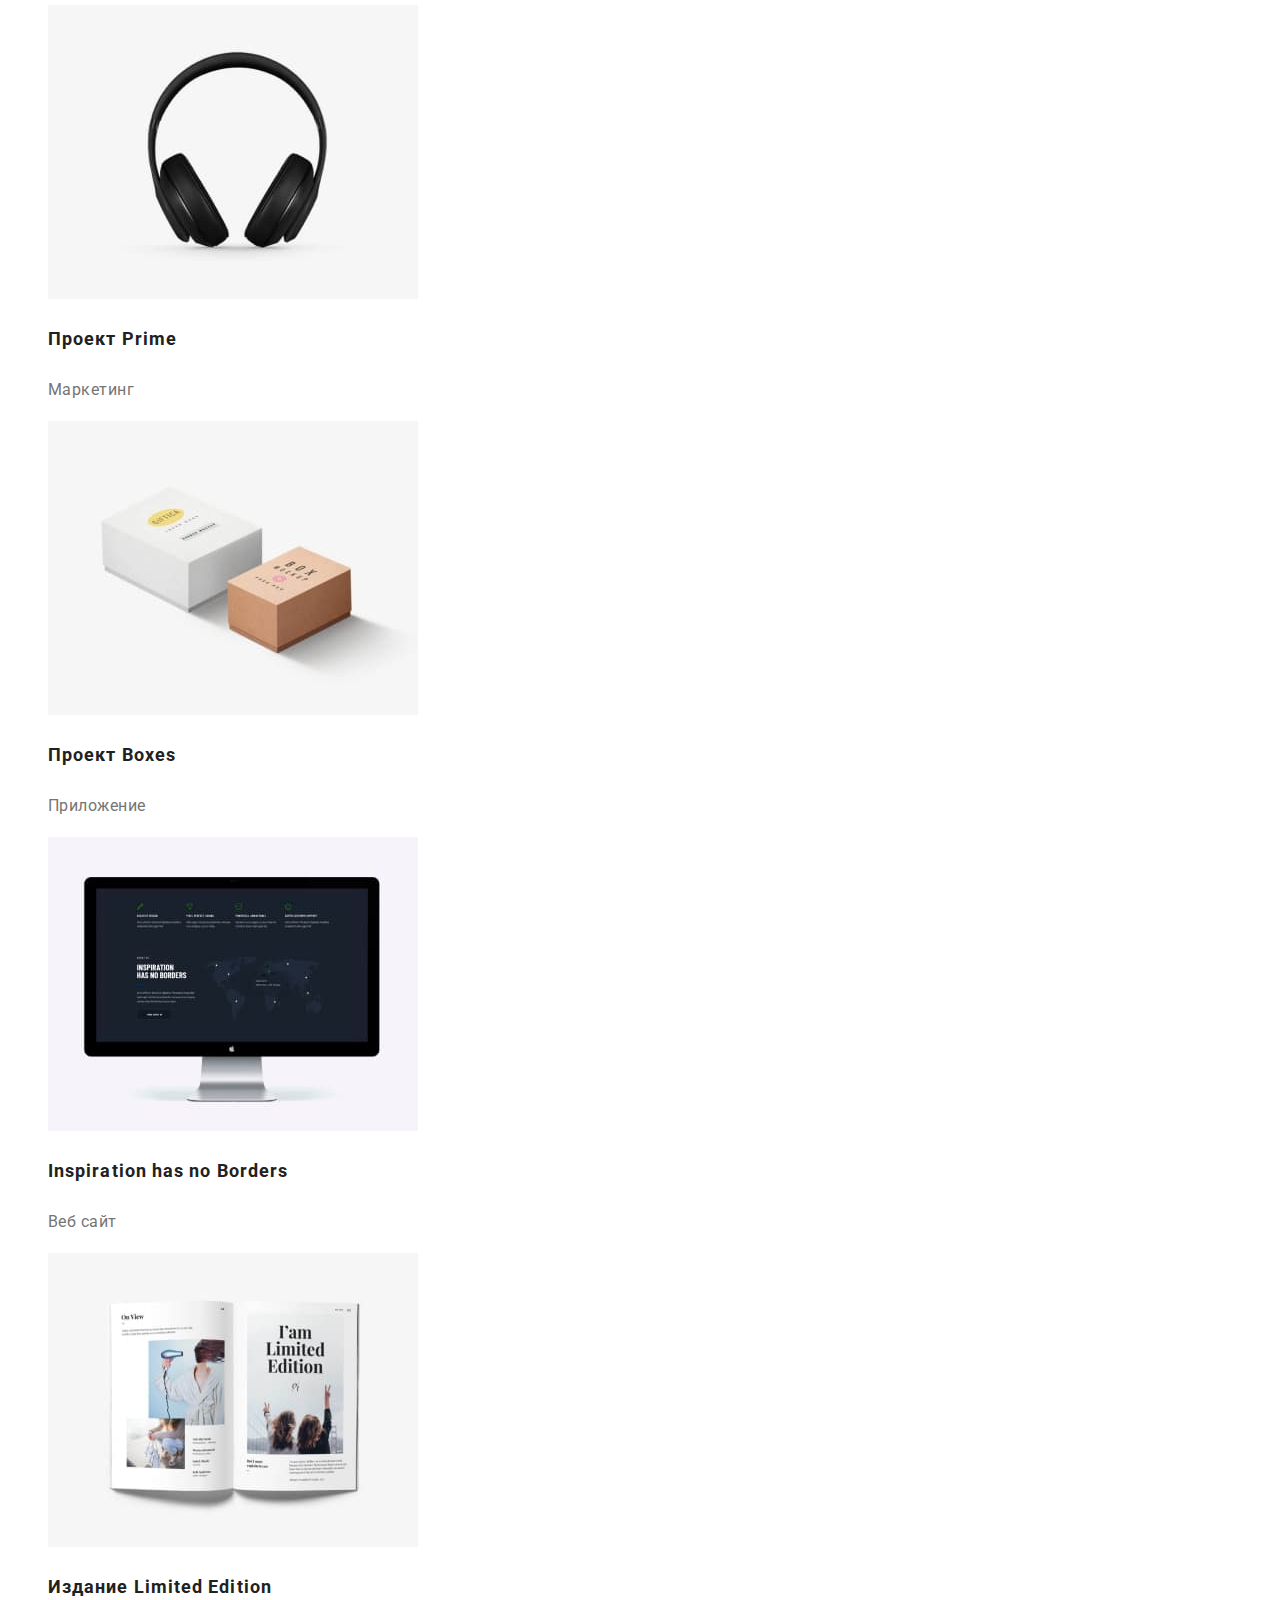
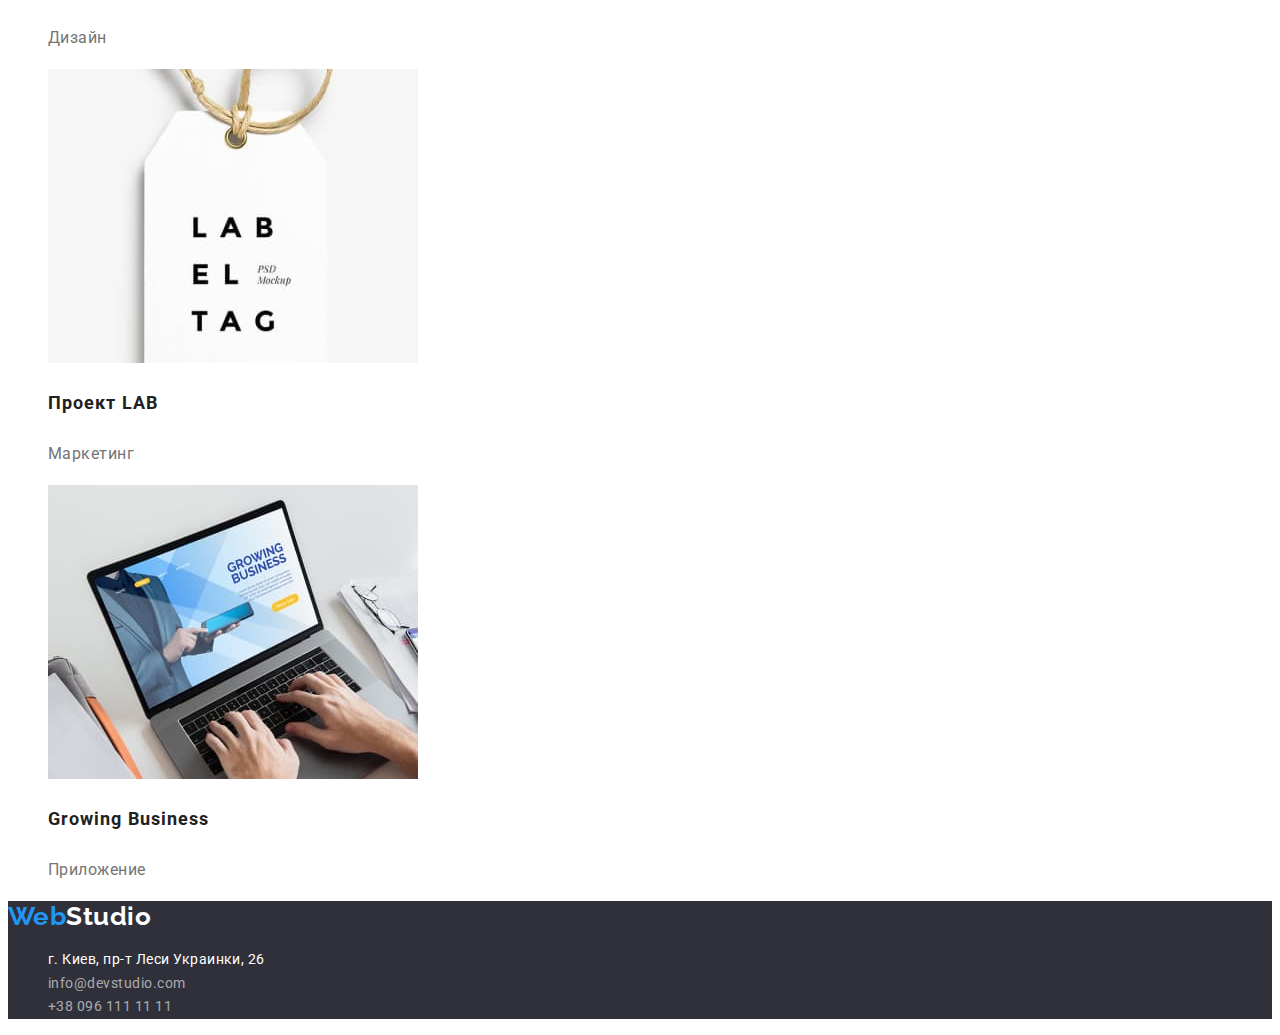
==== commit 69d12f46: "commit after mentor comment" ====
--- a/portfolio.html
+++ b/portfolio.html
@@ -11,29 +11,30 @@
 </head>
 <body>
 <!--Header-->
-<header>
-    <nav>
-        <a href="./index.html" class="logo">
-         
+    <header>
+        <nav>
+            <a href="./index.html" class="logo">
+    
                 <span class="logo_web">Web</span><span class="logo_studio_black ">Studio</span>
-        </a>
-        <ul class="site-nav list">
-            <li><a href="./index.html" class="link">Студия</a></li>
-            <li><a href="./portfolio.html" class="link current">Портфолио</a></li>
-            <li><a href="#" class="link">Контакты</a></li>
+            </a>
+            <ul class="site-nav list">
+                <li><a href="./index.html" class="link">Студия</a></li>
+                <li><a href="./portfolio.html" class="link current">Портфолио</a></li>
+                <li><a href="#" class="link">Контакты</a></li>
+            </ul>
+        </nav>
+        <ul class="site-contacts list">
+            <li class="top-adress"><a href="mailto:info@devstudio.com" class="link contacts">info@devstudio.com</a></li>
+            <li class="top-adress"><a href="tel:+380961111111" class="link contacts">+38 096 111 11 11</a></li>
         </ul>
-    </nav>
-    <ul class="site-contacts list">
-        <li><a href="mailto:info@devstudio.com" class="link contacts">info@devstudio.com</a></li>
-        <li><a href="tel:+380961111111" class="link contacts">+38 096 111 11 11</a></li>
-    </ul>
-</header>
+    </header>
 <!--Main-->
 
 <main>
 
 <!--Menu-->
-<nav>
+
+<section class="portfolio">
     <ul class="menu list">
         <li><button type="button" class="button active link">Все</button></li>
         <li><button type="button" class="button link">Веб-сайты</button></li>
@@ -41,10 +42,9 @@
         <li><button type="button" class="button link">Дизайн</button></li>
         <li><button type="button" class="button link">Маркетинг</button></li>
     </ul>
-</nav>
 
 <!--Portfolio project-->
-<section class="portfolio">
+
     <ul class="portfolio-project list">
         <li>
             <img src="./images/web_site_technokriak.jpg" alt="Веб сайт Технокряк" width="370" height="294"/>
@@ -100,15 +100,16 @@
 <!-- Footer-->
 <footer class="footer">
     <a href="./index.html" class="logo">
-      
-            <span class="logo_web">Web</span><span class="logo_studio_white">Studio</span>
+
+        <span class="logo_web">Web</span><span class="logo_studio_white">Studio</span>
     </a>
     <address>
         <ul class="site-contacts list">
             <li><a href="https://www.google.com/maps/place/%D0%B1%D1%83%D0%BB.+%D0%9B%D0%B5%D1%81%D0%B8+%D0%A3%D0%BA%D1%80%D0%B0%D0%B8%D0%BD%D0%BA%D0%B8,+26,+%D0%9A%D0%B8%D0%B5%D0%B2,+02000/@50.4265841,30.5361971,17z/data=!3m1!4b1!4m5!3m4!1s0x40d4cf0e033ecbe9:0x57a4dffefec77da0!8m2!3d50.4265807!4d30.5383858"
                     target="_blank" class="map">г. Киев, пр-т Леси Украинки, 26</a></li>
-            <li><a href="mailto:info@devstudio.com" class="link contacts">info@devstudio.com</a></li>
-            <li><a href="tel:+380961111111" class="link contacts">+38 096 111 11 11</a></li>
+            <li class="bottom-adress"><a href="mailto:info@devstudio.com" class="link contacts">info@devstudio.com</a>
+            </li>
+            <li class="bottom-adress"><a href="tel:+380961111111" class="link contacts">+38 096 111 11 11</a></li>
         </ul>
     </address>
 </footer>
--- a/css/style.css
+++ b/css/style.css
@@ -14,7 +14,6 @@
     color:var(main-text-color);
     font-family: Roboto, sans-serif;
     font-style:normal;
-    font-weight: 400;
     letter-spacing: 0.03em;
 }
 
@@ -23,7 +22,8 @@
     text-decoration: none;
     font-family: Raleway, sans-serif;
     font-weight: 700;
-    line-height: 1.2;
+    line-height: 1.19;
+    font-size: 26px;
 }
 
 .logo_web {
@@ -52,16 +52,19 @@
     color:var(--small-text-color);
     text-transform: uppercase;
     font-weight: 700;
+    font-size: 14px;
+    line-height: 1.14;
 }
 
 .main {
     color: var(--button-and-h1-color);
     text-transform: uppercase;
     font-size: 44px;
-    line-height: 1.2;
+    line-height: 1.36;
     font-style: normal;
     text-align: center;
     font-weight: 900;
+    letter-spacing: 0.06em;
 }
 
 .name {
@@ -69,41 +72,47 @@
     font-size: 16px;
     line-height: 1.19;
     font-weight: 500;
+    text-align: center;
 }
 
 .second {
     font-size: 36px;
+    line-height: 1.17;
+    text-align: center;
+    text-transform: none;
+    font-weight: 700;
+}
+
+.contacts {
+    font-size: 14px;
+    line-height: 1.7;
+}
+
+.our_team p {
+    font-size: 16px;
     line-height: 1.16;
-    text-align: center;
-}
-
-.contacts {
-    font-size: 14px;
-    line-height: 1.7;
-}
-
-.our_team p {
-    font-size: 16px;
-    font-weight: 400;
-    line-height: 1.16;
+    color: var(--main-text-color);
+    text-align: center;
+
 }
 
 .site-contacts .map {
     color: var(--button-and-h1-color);
+    font-style: normal;
+    font-size: 14px;
+    line-height: 1.71;
 }
 
 .button {
+    font-family: Roboto, sans-serif;
     background-color: var(--background-button-hover);
-    border: 0;
-    font-family: Roboto, sans-serif;
-    font-size: 16px;
-    border-radius: 4px;
-    line-height: 1.9;
-    font-weight: 700;
-    color: var(--button-and-h1-color);
-    width: 200px;
-    height: 50px;
+    font-size: 16px;
+    line-height: 1.87;
+    font-weight: 700;
+    color: var(--button-and-h1-color);
     cursor: pointer;
+    text-align: center;
+    letter-spacing: 0.06em;
 }
 
 .menu .button.active {
@@ -114,7 +123,11 @@
 .menu .button {
     background-color: var(--background-our-team-color);
     color:var(--small-text-color);
+    font-style: normal;
     font-weight:500;
+    text-align: center;
+    line-height: 1.62;
+    letter-spacing: 0.03em;
 }
 
 .menu .button:hover,
@@ -136,7 +149,10 @@
     color: var(--small-text-color);
     font-weight: 500;
     letter-spacing: 0.02em;
-}
+    font-size: 14px;
+    line-height: 1.14;
+}
+
 
 .site-nav .link.current {
     color: var(--background-button-hover);
@@ -150,10 +166,20 @@
 
 /* Contacts */
 
-.site-contacts a{
-    color:var(--main-text-color);
-    font-size: 14px;
-    line-height: 1.2;
+.top-adress a{
+    font-size: 14px;
+    line-height: 1.14;
+    letter-spacing: 0.02em;
+    font-weight: 500;
+    font-style: normal;
+    color: var(--main-text-color);
+}
+
+.bottom-adress a{
+    font-size: 14px;
+    line-height: 1.71;
+    font-style: normal;
+    color: rgba(255, 255, 255, 0.6);
 }
 
 .site-contacts .link:hover,
@@ -165,6 +191,8 @@
 
 .advantages p {
     font-size: 14px;
+    color: var(--main-text-color);
+    line-height: 1.71;
 }
 
 /* Our team */
@@ -177,6 +205,17 @@
 
 .project {
 text-transform: none;
+font-weight: 700;
+font-size: 18px;
+line-height: 2;
+letter-spacing: 0.06em;
+}
+
+.portfolio-project p {
+    text-transform: none;
+    font-size: 16px;
+    line-height: 1.87;
+    color: var(--main-text-color);
 }
 
 /* Footer */
